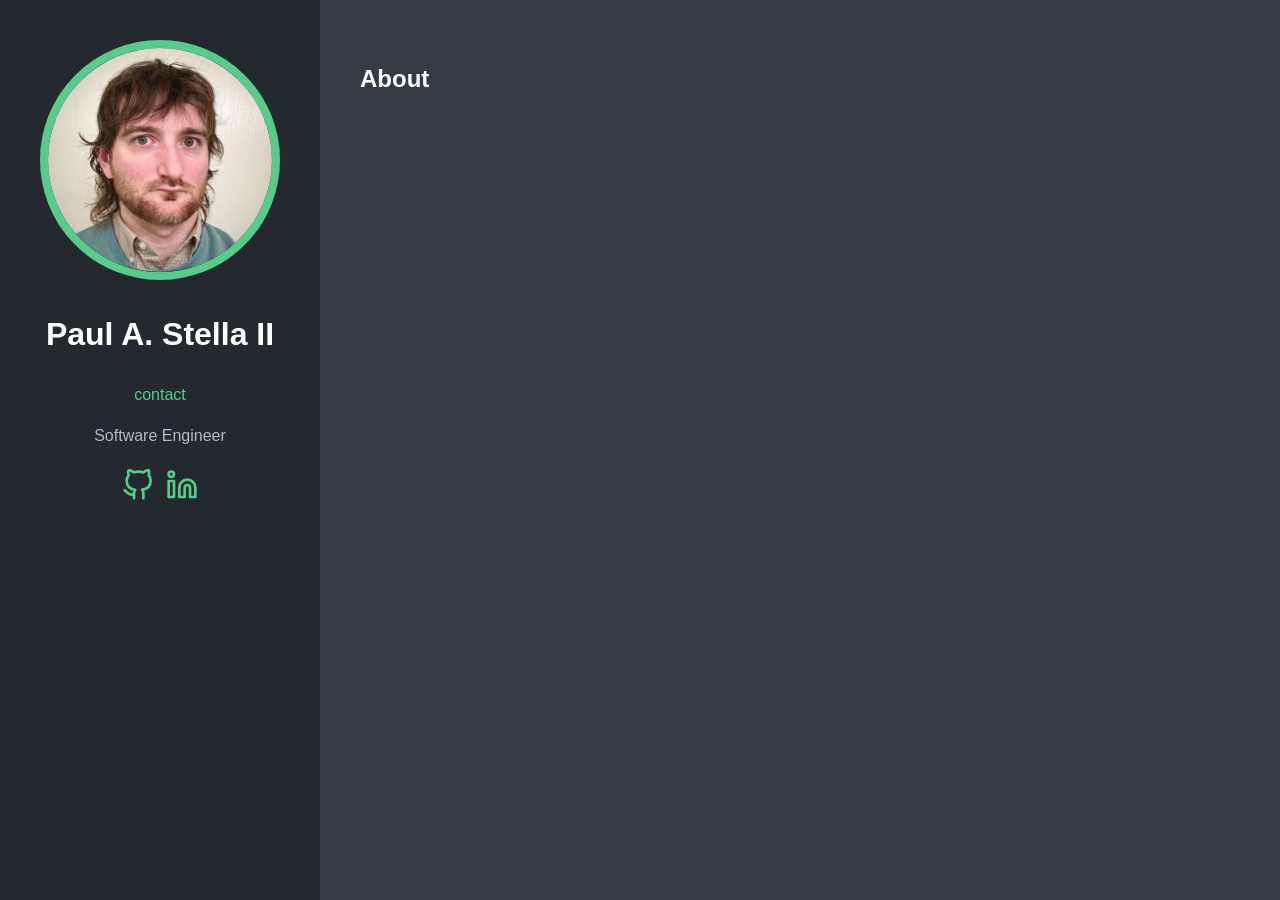
==== about/index.html @ 6986fc45 "init" ====
<!doctype html>
<html lang="en-us">
  <head>
    <title>About // Paul A. Stella II</title>
    <link rel="shortcut icon" href="favicon.ico" />
    <meta charset="utf-8" />
    <meta name="generator" content="Hugo 0.111.2">
    <meta name="viewport" content="width=device-width, initial-scale=1" />
    <meta name="author" content="Paul A. Stella II" />
    <meta name="description" content="" />
    <link rel="stylesheet" href="/css/main.min.3c3c186cd62e563ad6e2f00a89dbee656ab912d1d46f856b5605dd0232521e2a.css" />

    
    <meta name="twitter:card" content="summary"/>
<meta name="twitter:title" content="About"/>
<meta name="twitter:description" content=""/>

    <meta property="og:title" content="About" />
<meta property="og:description" content="" />
<meta property="og:type" content="article" />
<meta property="og:url" content="http://thepaulstella.com/about/" /><meta property="article:section" content="" />




  </head>
  <body>
    <header class="app-header">
      <a href="http://thepaulstella.com/"><img class="app-header-avatar" src="/avatar.jpg" alt="Paul A. Stella II" /></a>
      <span class="app-header-title">Paul A. Stella II</span>
      <nav class="app-header-menu">
          <a class="app-header-menu-item" href="mailto:contact@thepaulstella.com">contact</a>
      </nav>
      <p>Software Engineer</p>
      <div class="app-header-social">
        
          <a href="https://github.com/thepaulstella" target="_blank" rel="noreferrer noopener me">
            <svg viewBox="0 0 24 24" fill="none" stroke="currentColor" stroke-width="2" stroke-linecap="round" stroke-linejoin="round" class="icon icon-github">
  <title>Github</title>
  <path d="M9 19c-5 1.5-5-2.5-7-3m14 6v-3.87a3.37 3.37 0 0 0-.94-2.61c3.14-.35 6.44-1.54 6.44-7A5.44 5.44 0 0 0 20 4.77 5.07 5.07 0 0 0 19.91 1S18.73.65 16 2.48a13.38 13.38 0 0 0-7 0C6.27.65 5.09 1 5.09 1A5.07 5.07 0 0 0 5 4.77a5.44 5.44 0 0 0-1.5 3.78c0 5.42 3.3 6.61 6.44 7A3.37 3.37 0 0 0 9 18.13V22"></path>
</svg>
          </a>
        
          <a href="https://www.linkedin.com/in/thepaulstella/" target="_blank" rel="noreferrer noopener me">
            <svg viewBox="0 0 24 24" fill="none" stroke="currentColor" stroke-width="2" stroke-linecap="round" stroke-linejoin="round" class="icon icon-linkedin">
  <title>Linkedin</title>
  <path d="M16 8a6 6 0 0 1 6 6v7h-4v-7a2 2 0 0 0-2-2 2 2 0 0 0-2 2v7h-4v-7a6 6 0 0 1 6-6z"></path><rect x="2" y="9" width="4" height="12"></rect><circle cx="4" cy="4" r="2"></circle>
</svg>
          </a>
        
      </div>
    </header>
    <main class="app-container">
      
  <article class="post">
    <header class="post-header">
      <h1 class ="post-title">About</h1>
    </header>
    <div class="post-content">
      
    </div>
    <div class="post-footer">
      
    </div>
  </article>

    </main>
  </body>
</html>
---- css/main.min.3c3c186cd62e563ad6e2f00a89dbee656ab912d1d46f856b5605dd0232521e2a.css ----
*{box-sizing:border-box}html{line-height:1.6}body{margin:0;font-family:sans-serif;background:#353b43;color:#afbac4}h1,h2,h3,h4,h5,h6{color:#fff}a{color:#57cc8a;transition:color .35s;text-decoration:none}a:hover{color:#fff}code{font-family:monospace,monospace;font-size:1em;color:rgba(175,186,196,.8);text-size-adjust:100%;-ms-text-size-adjust:100%;-moz-text-size-adjust:100%;-webkit-text-size-adjust:100%}pre{font-size:1rem;line-height:1.2em;margin:0;overflow:auto}pre code{font-size:.8em}::selection{background:rgba(175,186,196,.25)}::-moz-selection{background:rgba(175,186,196,.25)}.app-header{padding:2.5em;background:#242930;text-align:center}.app-header-avatar{width:15rem;height:15rem;border-radius:100%;border:.5rem solid #57cc8a}.app-container{padding:2.5rem}.app-header-social{display:flex;align-items:center;justify-content:center;font-size:2em;color:#fff}.app-header-social a:not(:last-child){margin-right:.4em}.app-header-title{color:#fff;display:block;font-size:2em;margin:.67em 0;font-weight:700}@media(min-width:940px){.app-header{position:fixed;top:0;left:0;width:20rem;min-height:100vh}.app-container{max-width:65rem;margin-left:20rem}}.error-404{text-align:center}.error-404-title{text-transform:uppercase}.icon{display:inline-block;width:1em;height:1em;margin-top:-.125em}.pagination{display:block;list-style:none;padding:0;font-size:.8em;text-align:center;margin:3em 0}.page-item{display:inline-block}.page-item .page-link{display:flex;align-items:center;justify-content:center;width:1.8rem;height:1.8rem}.page-item.active .page-link{color:#fff;border-radius:2em;background:#57cc8a}.post-title{color:#fff}.post-meta>div{display:flex;align-items:center;font-size:.8em}.post-meta>div>.icon{margin-right:.4em}.post-content>pre,.post-content .highlight{margin:1em 0}.post-content>pre,.post-content .highlight>pre,.post-content .highlight>div{border-left:.4em solid rgba(87,204,138,.8);padding:1em}.post-content blockquote{border-left:.4em solid rgba(87,204,138,.8);margin:1em 0;padding:.5em 1em;background:#242930}.post-content blockquote p{margin:.5em 0}.post-content img{max-width:100%}.posts-list{padding:0}.posts-list-item{list-style:none;padding:.4em 0}.posts-list-item:not(:last-child){border-bottom:1px dashed rgba(255,255,255,.3)}.posts-list-item-description{display:flex;align-items:center;font-size:.8em}.posts-list-item-description>.icon{margin-right:.4em}.posts-list-item-separator{margin:0 .4em}.tag{display:inline-block;margin-right:.2em;padding:0 .6em;font-size:.9em;border-radius:.2em;white-space:nowrap;background:rgba(255,255,255,.1);transition:color .35s,background .35s}.tag:hover{transition:color .25s,background .05s;background:rgba(255,255,255,.3)}.tags-list{padding:0}.tags-list-item{display:flex;align-items:center;list-style:none;padding:.4em 0}.tags-list-item>.icon{margin-right:.4em}.tags-list-item:not(:last-child){border-bottom:1px dashed rgba(255,255,255,.3)}@media(min-width:450px){.tags-list{display:flex;flex-wrap:wrap}.tags-list-item{width:calc(50% - 1em)}.tags-list-item:nth-child(even){margin-left:1em}.tags-list-item:nth-last-child(2){border:none}}
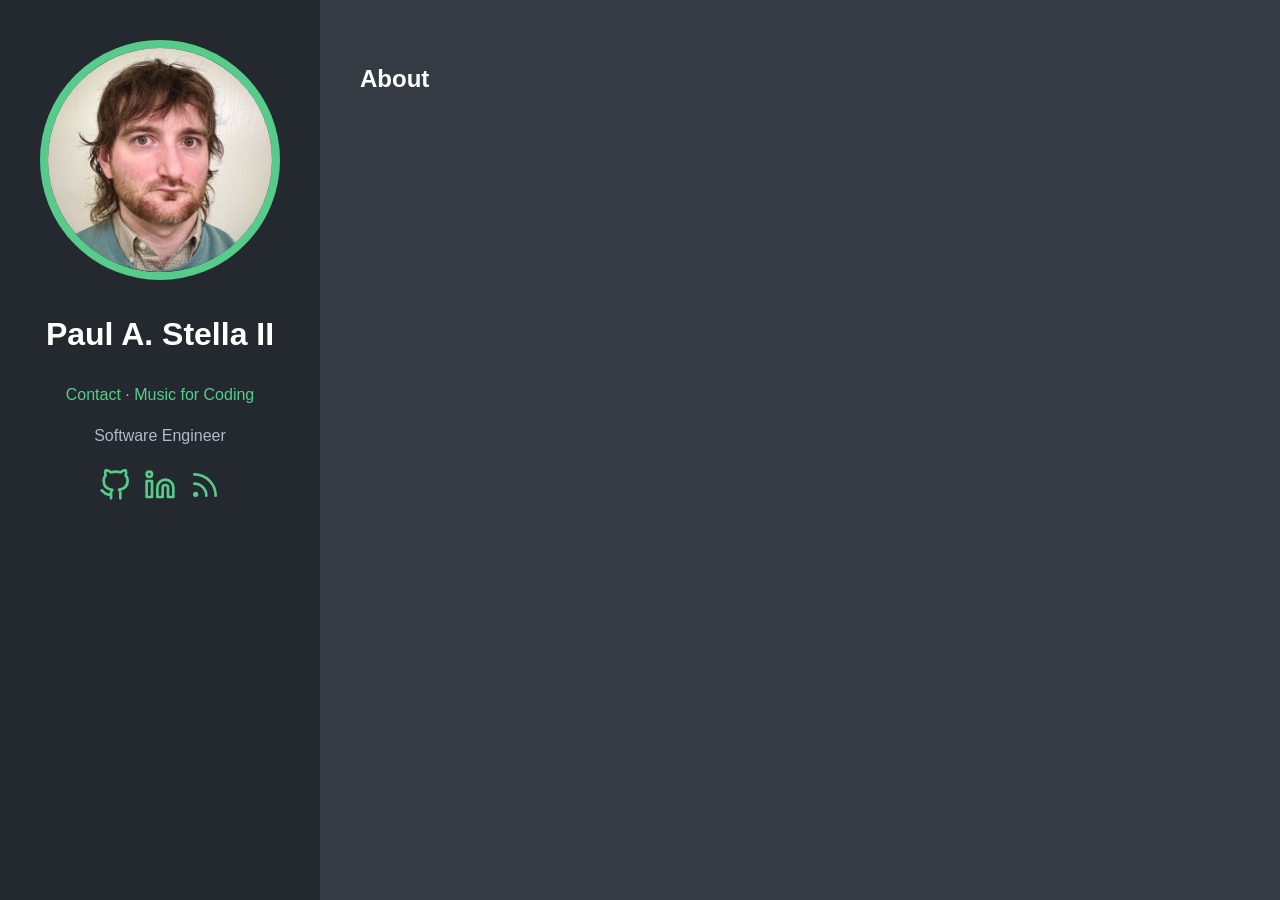
==== commit 72d8598e: "update site" ====
--- a/about/index.html
+++ b/about/index.html
@@ -29,7 +29,10 @@
       <a href="http://thepaulstella.com/"><img class="app-header-avatar" src="/avatar.jpg" alt="Paul A. Stella II" /></a>
       <span class="app-header-title">Paul A. Stella II</span>
       <nav class="app-header-menu">
-          <a class="app-header-menu-item" href="mailto:contact@thepaulstella.com">contact</a>
+          <a class="app-header-menu-item" href="mailto:contact@thepaulstella.com">Contact</a>
+             · 
+          
+          <a class="app-header-menu-item" href="https://linktr.ee/musicforcoding">Music for Coding</a>
       </nav>
       <p>Software Engineer</p>
       <div class="app-header-social">
@@ -45,6 +48,13 @@
             <svg viewBox="0 0 24 24" fill="none" stroke="currentColor" stroke-width="2" stroke-linecap="round" stroke-linejoin="round" class="icon icon-linkedin">
   <title>Linkedin</title>
   <path d="M16 8a6 6 0 0 1 6 6v7h-4v-7a2 2 0 0 0-2-2 2 2 0 0 0-2 2v7h-4v-7a6 6 0 0 1 6-6z"></path><rect x="2" y="9" width="4" height="12"></rect><circle cx="4" cy="4" r="2"></circle>
+</svg>
+          </a>
+        
+          <a href="/posts/index.xml" target="_blank" rel="noreferrer noopener me">
+            <svg viewBox="0 0 24 24" fill="none" stroke="currentColor" stroke-width="2" stroke-linecap="round" stroke-linejoin="round" class="icon icon-rss">
+  <title>RSS</title>
+  <path d="M4 11a9 9 0 0 1 9 9"></path><path d="M4 4a16 16 0 0 1 16 16"></path><circle cx="5" cy="19" r="1"></circle>
 </svg>
           </a>
         
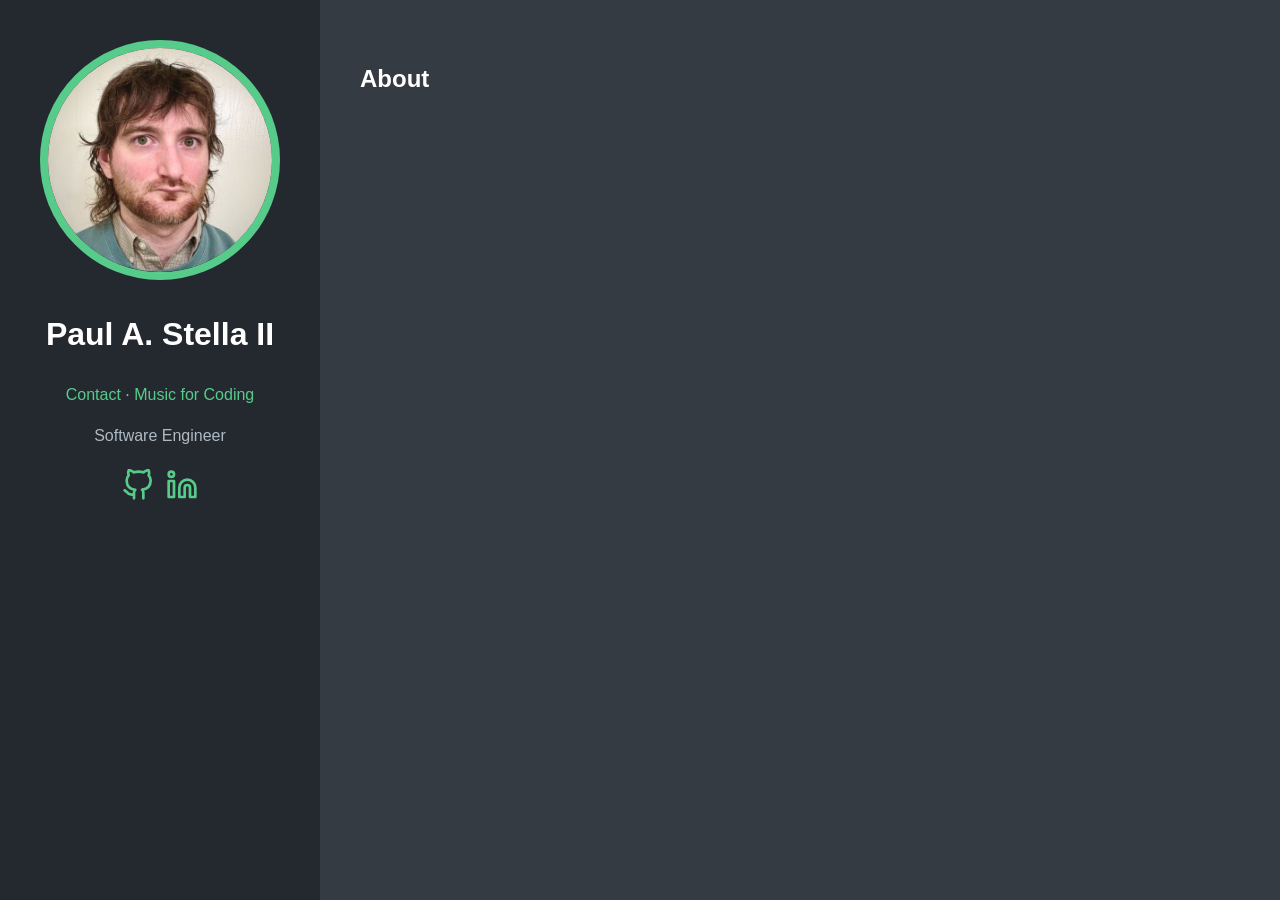
==== commit 37a9c778: "update site" ====
--- a/about/index.html
+++ b/about/index.html
@@ -51,13 +51,6 @@
 </svg>
           </a>
         
-          <a href="/posts/index.xml" target="_blank" rel="noreferrer noopener me">
-            <svg viewBox="0 0 24 24" fill="none" stroke="currentColor" stroke-width="2" stroke-linecap="round" stroke-linejoin="round" class="icon icon-rss">
-  <title>RSS</title>
-  <path d="M4 11a9 9 0 0 1 9 9"></path><path d="M4 4a16 16 0 0 1 16 16"></path><circle cx="5" cy="19" r="1"></circle>
-</svg>
-          </a>
-        
       </div>
     </header>
     <main class="app-container">
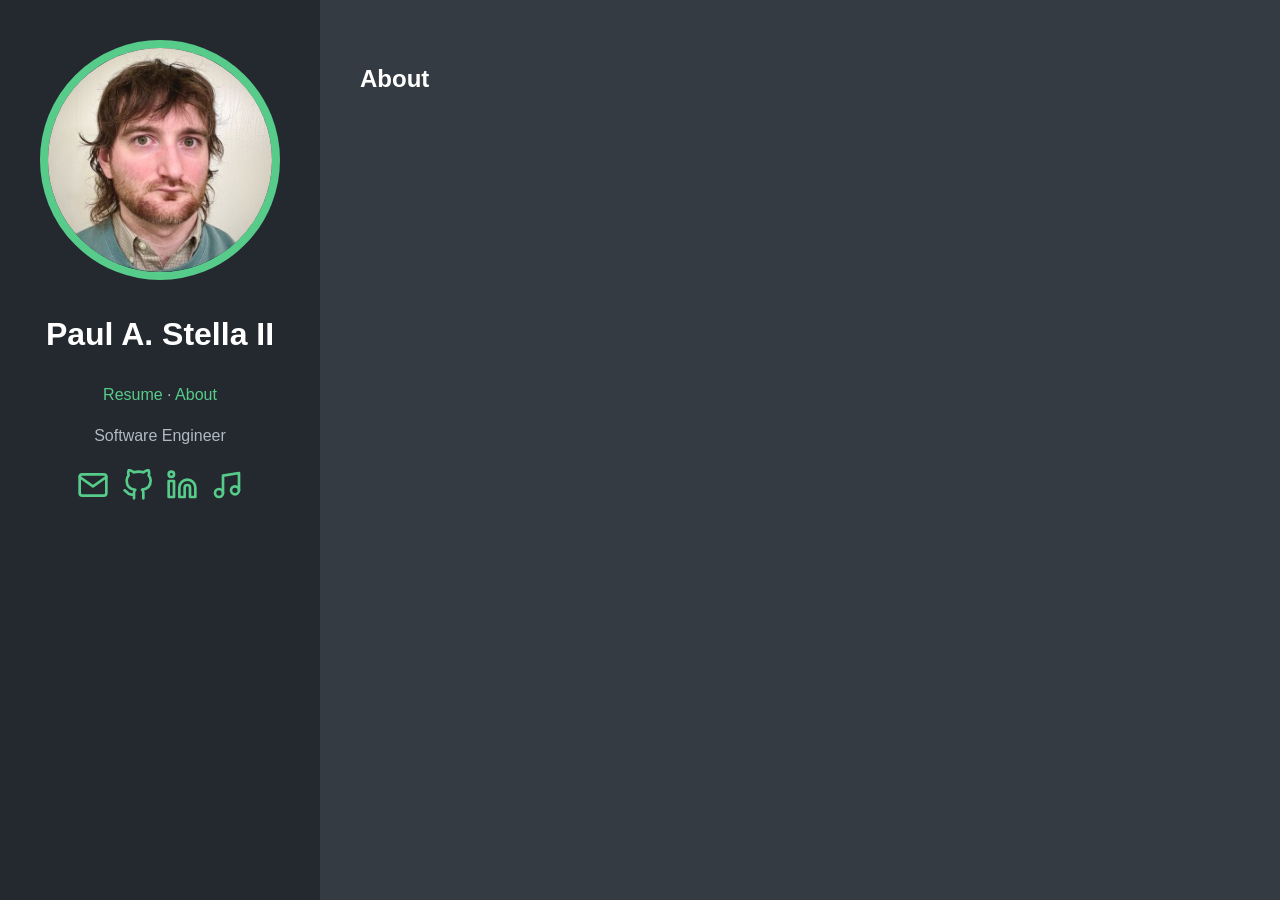
==== commit 8d4ae51b: "update site" ====
--- a/about/index.html
+++ b/about/index.html
@@ -29,13 +29,20 @@
       <a href="http://thepaulstella.com/"><img class="app-header-avatar" src="/avatar.jpg" alt="Paul A. Stella II" /></a>
       <span class="app-header-title">Paul A. Stella II</span>
       <nav class="app-header-menu">
-          <a class="app-header-menu-item" href="mailto:contact@thepaulstella.com">Contact</a>
+          <a class="app-header-menu-item" href="/resume/">Resume</a>
              · 
           
-          <a class="app-header-menu-item" href="https://linktr.ee/musicforcoding">Music for Coding</a>
+          <a class="app-header-menu-item" href="/">About</a>
       </nav>
       <p>Software Engineer</p>
       <div class="app-header-social">
+        
+          <a href="mailto:contact@thepaulstella.com" target="_blank" rel="noreferrer noopener me">
+            <svg viewBox="0 0 24 24" fill="none" stroke="currentColor" stroke-width="2" stroke-linecap="round" stroke-linejoin="round" class="icon icon-mail">
+  <title>Email</title>
+  <path d="M4 4h16c1.1 0 2 .9 2 2v12c0 1.1-.9 2-2 2H4c-1.1 0-2-.9-2-2V6c0-1.1.9-2 2-2z"></path><polyline points="22,6 12,13 2,6"></polyline>
+</svg>
+          </a>
         
           <a href="https://github.com/thepaulstella" target="_blank" rel="noreferrer noopener me">
             <svg viewBox="0 0 24 24" fill="none" stroke="currentColor" stroke-width="2" stroke-linecap="round" stroke-linejoin="round" class="icon icon-github">
@@ -48,6 +55,13 @@
             <svg viewBox="0 0 24 24" fill="none" stroke="currentColor" stroke-width="2" stroke-linecap="round" stroke-linejoin="round" class="icon icon-linkedin">
   <title>Linkedin</title>
   <path d="M16 8a6 6 0 0 1 6 6v7h-4v-7a2 2 0 0 0-2-2 2 2 0 0 0-2 2v7h-4v-7a6 6 0 0 1 6-6z"></path><rect x="2" y="9" width="4" height="12"></rect><circle cx="4" cy="4" r="2"></circle>
+</svg>
+          </a>
+        
+          <a href="https://linktr.ee/musicforcoding" target="_blank" rel="noreferrer noopener me">
+            <svg viewBox="0 0 24 24" fill="none" stroke="currentColor" stroke-width="2" stroke-linecap="round" stroke-linejoin="round" class="icon icon-music">
+  <title>Music for Coding</title>
+  <path d="M9 18V5l12-2v13"></path><circle cx="6" cy="18" r="3"></circle><circle cx="18" cy="16" r="3"></circle>
 </svg>
           </a>
         
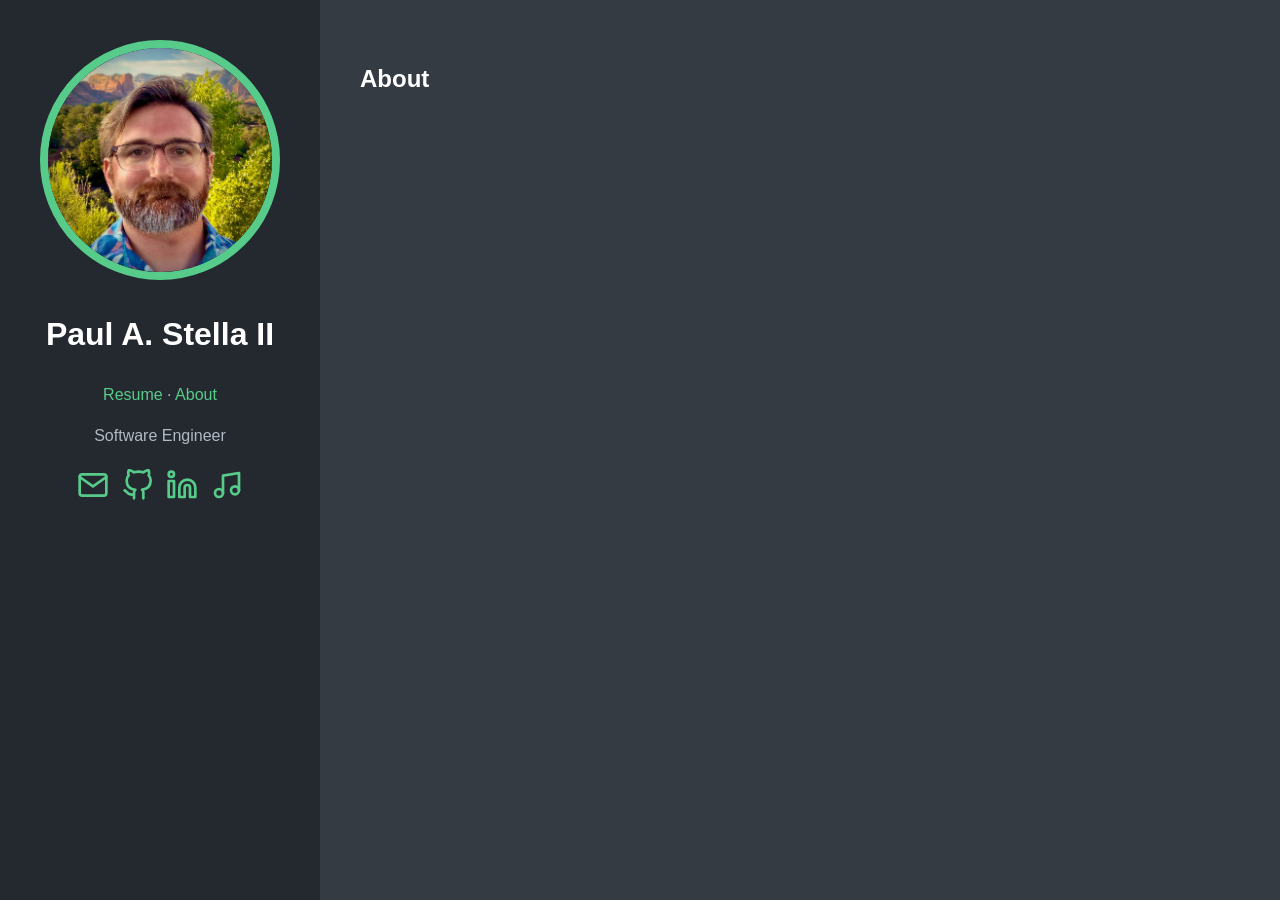
==== commit 91aef320: "update site" ====
--- a/about/index.html
+++ b/about/index.html
@@ -1,32 +1,37 @@
 <!doctype html>
-<html lang="en-us">
+<html lang="en">
   <head>
     <title>About // Paul A. Stella II</title>
     <link rel="shortcut icon" href="favicon.ico" />
     <meta charset="utf-8" />
-    <meta name="generator" content="Hugo 0.111.2">
+    <meta name="generator" content="Hugo 0.126.1">
     <meta name="viewport" content="width=device-width, initial-scale=1" />
     <meta name="author" content="Paul A. Stella II" />
     <meta name="description" content="" />
     <link rel="stylesheet" href="/css/main.min.3c3c186cd62e563ad6e2f00a89dbee656ab912d1d46f856b5605dd0232521e2a.css" />
+    
 
     
-    <meta name="twitter:card" content="summary"/>
-<meta name="twitter:title" content="About"/>
-<meta name="twitter:description" content=""/>
-
-    <meta property="og:title" content="About" />
-<meta property="og:description" content="" />
-<meta property="og:type" content="article" />
-<meta property="og:url" content="http://thepaulstella.com/about/" /><meta property="article:section" content="" />
+  
 
 
+    
+  <meta name="twitter:card" content="summary">
+  <meta name="twitter:title" content="About">
+  <meta name="twitter:description" content="Software Engineer">
+
+    <meta property="og:url" content="http://thepaulstella.com/about/">
+  <meta property="og:site_name" content="Paul A. Stella II">
+  <meta property="og:title" content="About">
+  <meta property="og:description" content="Software Engineer">
+  <meta property="og:locale" content="en">
+  <meta property="og:type" content="article">
 
 
   </head>
   <body>
     <header class="app-header">
-      <a href="http://thepaulstella.com/"><img class="app-header-avatar" src="/avatar.jpg" alt="Paul A. Stella II" /></a>
+      <a href="/"><img class="app-header-avatar" src="/avatar.jpg" alt="Paul A. Stella II" /></a>
       <span class="app-header-title">Paul A. Stella II</span>
       <nav class="app-header-menu">
           <a class="app-header-menu-item" href="/resume/">Resume</a>
